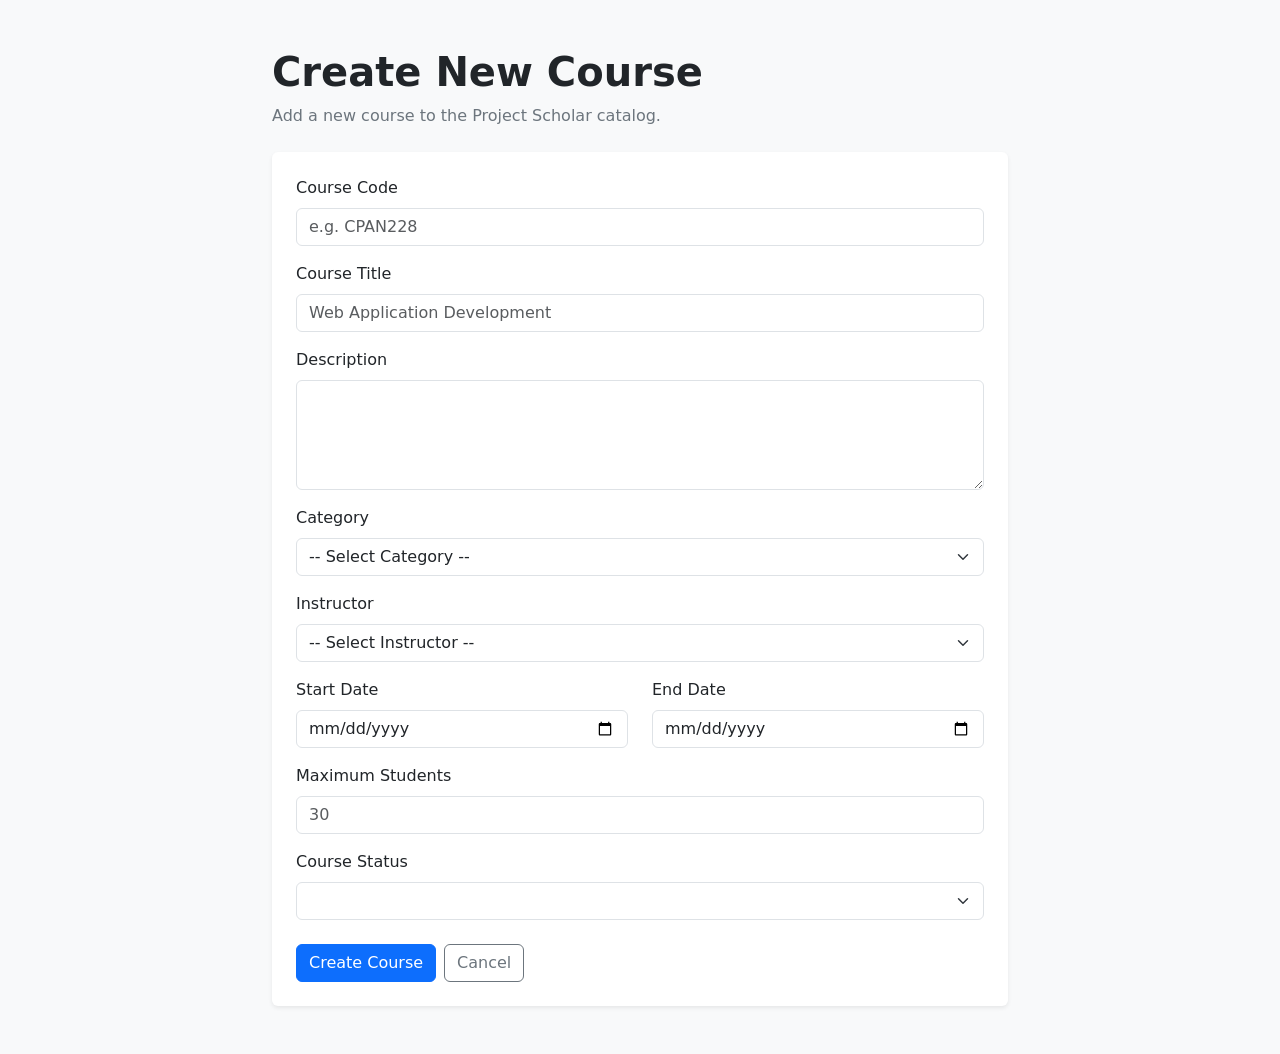
==== src/main/resources/templates/create-course.html @ 1fd035cf "Add course creation form with Thymeleaf and validation" ====
<!DOCTYPE html>
<html lang="en" xmlns:th="http://www.thymeleaf.org">

<head>
    <meta charset="UTF-8">
    <meta name="viewport"
          content="width=device-width, initial-scale=1.0">

    <title th:text="${pageTitle}">Create Course</title>

    <link href="https://cdn.jsdelivr.net/npm/bootstrap@5.3.3/dist/css/bootstrap.min.css"
          rel="stylesheet">
</head>

<body class="bg-light">

    <main class="container py-5">

        <div class="row justify-content-center">
            <div class="col-lg-8">

                <div class="mb-4">
                    <h1 class="fw-bold">Create New Course</h1>
                    <p class="text-secondary">
                        Add a new course to the Project Scholar catalog.
                    </p>
                </div>

                <div class="card shadow-sm border-0">
                    <div class="card-body p-4">

                        <form th:action="@{/courses}"
                              th:object="${courseForm}"
                              method="post"
                              novalidate>

                            <!-- Course Code -->
                            <div class="mb-3">
                                <label class="form-label"
                                       for="courseCode">
                                    Course Code
                                </label>

                                <input type="text"
                                       class="form-control"
                                       th:field="*{courseCode}"
                                       th:errorclass="is-invalid"
                                       placeholder="e.g. CPAN228">

                                <div class="invalid-feedback"
                                     th:errors="*{courseCode}">
                                </div>
                            </div>

                            <!-- Course Title -->
                            <div class="mb-3">
                                <label class="form-label"
                                       for="title">
                                    Course Title
                                </label>

                                <input type="text"
                                       class="form-control"
                                       th:field="*{title}"
                                       th:errorclass="is-invalid"
                                       placeholder="Web Application Development">

                                <div class="invalid-feedback"
                                     th:errors="*{title}">
                                </div>
                            </div>

                            <!-- Description -->
                            <div class="mb-3">
                                <label class="form-label"
                                       for="description">
                                    Description
                                </label>

                                <textarea class="form-control"
                                          th:field="*{description}"
                                          th:errorclass="is-invalid"
                                          rows="4"
                                          placeholder="What will students learn?">
                                </textarea>

                                <div class="invalid-feedback"
                                     th:errors="*{description}">
                                </div>
                            </div>

                            <!-- Category -->
                            <div class="mb-3">
                                <label class="form-label"
                                       for="category">
                                    Category
                                </label>

                                <select class="form-select"
                                        th:field="*{category}"
                                        th:errorclass="is-invalid">

                                    <option value="">
                                        -- Select Category --
                                    </option>
                                    <option value="Programming">Programming</option>
                                    <option value="Mathematics">Mathematics</option>
                                    <option value="Science">Science</option>
                                    <option value="Business">Business</option>
                                    <option value="Languages">Languages</option>

                                </select>

                                <div class="invalid-feedback"
                                     th:errors="*{category}">
                                </div>
                            </div>

                            <!-- Instructor -->
                            <div class="mb-3">
                                <label class="form-label"
                                       for="instructorId">
                                    Instructor
                                </label>

                                <select class="form-select"
                                        th:field="*{instructorId}"
                                        th:errorclass="is-invalid">

                                    <option value="">
                                        -- Select Instructor --
                                    </option>

                                    <option th:each="instructor : ${instructors}"
                                            th:value="${instructor.instructorId}"
                                            th:text="${instructor.firstName + ' ' + instructor.lastName}">
                                    </option>

                                </select>

                                <div class="invalid-feedback"
                                     th:errors="*{instructorId}">
                                </div>
                            </div>

                            <!-- Start and End Dates -->
                            <div class="row">

                                <div class="col-md-6 mb-3">
                                    <label class="form-label"
                                           for="startDate">
                                        Start Date
                                    </label>

                                    <input type="date"
                                           class="form-control"
                                           th:field="*{startDate}"
                                           th:errorclass="is-invalid">

                                    <div class="invalid-feedback"
                                         th:errors="*{startDate}">
                                    </div>
                                </div>

                                <div class="col-md-6 mb-3">
                                    <label class="form-label"
                                           for="endDate">
                                        End Date
                                    </label>

                                    <input type="date"
                                           class="form-control"
                                           th:field="*{endDate}"
                                           th:errorclass="is-invalid">

                                    <div class="invalid-feedback"
                                         th:errors="*{endDate}">
                                    </div>
                                </div>

                            </div>

                            <!-- Maximum Students -->
                            <div class="mb-3">
                                <label class="form-label"
                                       for="maxStudents">
                                    Maximum Students
                                </label>

                                <input type="number"
                                       class="form-control"
                                       th:field="*{maxStudents}"
                                       th:errorclass="is-invalid"
                                       min="1"
                                       placeholder="30">

                                <div class="invalid-feedback"
                                     th:errors="*{maxStudents}">
                                </div>
                            </div>

                            <!-- Course Status  -->
                            <div class="mb-4">
                                <label class="form-label"
                                       for="status">
                                    Course Status
                                </label>

                                <select class="form-select"
                                        th:field="*{status}"
                                        th:errorclass="is-invalid">

                                    <option th:each="statusOption : ${statuses}"
                                            th:value="${statusOption}"
                                            th:text="${statusOption}">
                                    </option>

                                </select>

                                <div class="invalid-feedback"
                                     th:errors="*{status}">
                                </div>
                            </div>

                            <div class="d-flex gap-2">
                                <button type="submit"
                                        class="btn btn-primary">
                                    Create Course
                                </button>

                                <a th:href="@{/courses}"
                                   class="btn btn-outline-secondary">
                                    Cancel
                                </a>
                            </div>

                        </form>

                    </div>
                </div>

            </div>
        </div>

    </main>

    <script src="https://cdn.jsdelivr.net/npm/bootstrap@5.3.3/dist/js/bootstrap.bundle.min.js"></script>

</body>
</html>
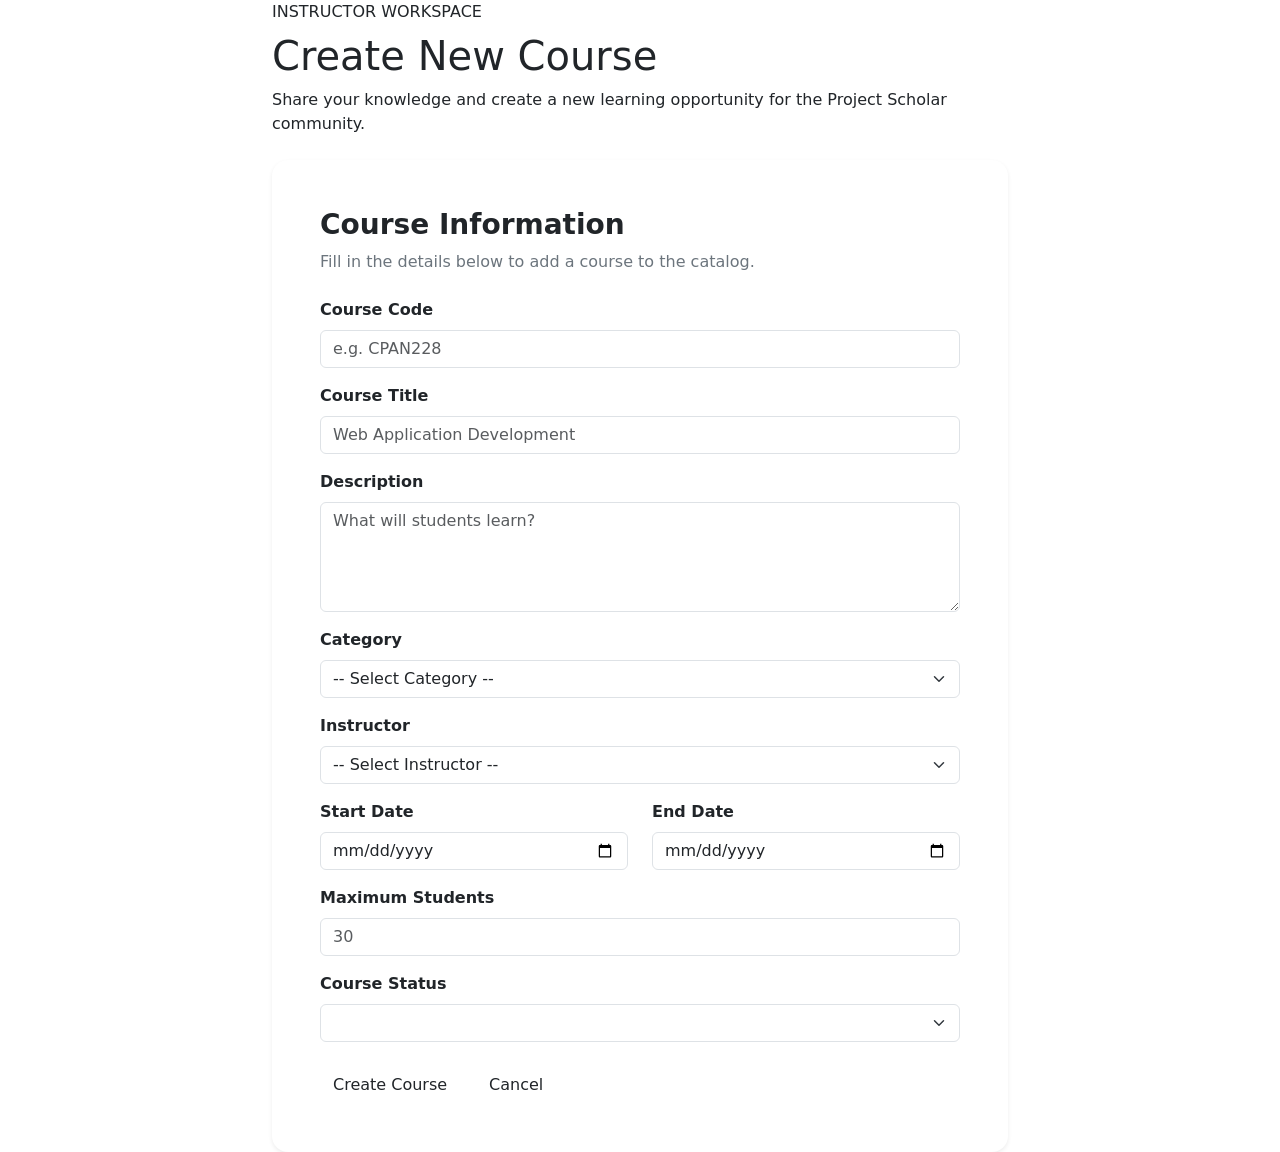
==== commit 3dc8a853: "Align course creation page with shared site design" ====
--- a/src/main/resources/templates/create-course.html
+++ b/src/main/resources/templates/create-course.html
@@ -9,243 +9,302 @@
 
     <title th:text="${pageTitle}">Create Course</title>
 
-    <link href="https://cdn.jsdelivr.net/npm/bootstrap@5.3.3/dist/css/bootstrap.min.css"
-          rel="stylesheet">
+    <!-- Bootstrap -->
+    <link
+        href="https://cdn.jsdelivr.net/npm/bootstrap@5.3.3/dist/css/bootstrap.min.css"
+        rel="stylesheet">
+
+    <!-- Shared Project Scholar stylesheet -->
+    <link rel="stylesheet" th:href="@{/css/style.css}">
 </head>
 
-<body class="bg-light">
-
-    <main class="container py-5">
-
-        <div class="row justify-content-center">
-            <div class="col-lg-8">
-
-                <div class="mb-4">
-                    <h1 class="fw-bold">Create New Course</h1>
-                    <p class="text-secondary">
-                        Add a new course to the Project Scholar catalog.
-                    </p>
-                </div>
-
-                <div class="card shadow-sm border-0">
-                    <div class="card-body p-4">
-
-                        <form th:action="@{/courses}"
-                              th:object="${courseForm}"
-                              method="post"
-                              novalidate>
-
-                            <!-- Course Code -->
-                            <div class="mb-3">
-                                <label class="form-label"
-                                       for="courseCode">
-                                    Course Code
-                                </label>
-
-                                <input type="text"
-                                       class="form-control"
-                                       th:field="*{courseCode}"
-                                       th:errorclass="is-invalid"
-                                       placeholder="e.g. CPAN228">
-
-                                <div class="invalid-feedback"
-                                     th:errors="*{courseCode}">
-                                </div>
+<body>
+
+    <!-- Shared Navbar -->
+    <div th:replace="~{fragments/navbar :: navbar}"></div>
+
+    <main>
+        <section class="section-padding">
+            <div class="container">
+
+                <div class="row justify-content-center">
+                    <div class="col-lg-8">
+
+                        <!-- Page Heading -->
+                        <div class="mb-4">
+
+                            <span class="section-label">
+                                INSTRUCTOR WORKSPACE
+                            </span>
+
+                            <h1 class="section-title mt-2">
+                                Create New Course
+                            </h1>
+
+                            <p class="section-description">
+                                Share your knowledge and create
+                                a new learning opportunity for
+                                the Project Scholar community.
+                            </p>
+
+                        </div>
+
+                        <!-- Course Creation Form -->
+                        <div class="card shadow-sm border-0 rounded-4">
+                            <div class="card-body p-4 p-md-5">
+
+                                <h3 class="fw-bold mb-2">
+                                    Course Information
+                                </h3>
+
+                                <p class="text-secondary mb-4">
+                                    Fill in the details below to
+                                    add a course to the catalog.
+                                </p>
+
+                                <form th:action="@{/courses}"
+                                      th:object="${courseForm}"
+                                      method="post"
+                                      novalidate>
+
+                                    <!-- Course Code -->
+                                    <div class="mb-3">
+                                        <label class="form-label fw-semibold"
+                                               for="courseCode">
+                                            Course Code
+                                        </label>
+
+                                        <input type="text"
+                                               class="form-control"
+                                               th:field="*{courseCode}"
+                                               th:errorclass="is-invalid"
+                                               placeholder="e.g. CPAN228">
+
+                                        <div class="invalid-feedback"
+                                             th:errors="*{courseCode}">
+                                        </div>
+                                    </div>
+
+                                    <!-- Course Title -->
+                                    <div class="mb-3">
+                                        <label class="form-label fw-semibold"
+                                               for="title">
+                                            Course Title
+                                        </label>
+
+                                        <input type="text"
+                                               class="form-control"
+                                               th:field="*{title}"
+                                               th:errorclass="is-invalid"
+                                               placeholder="Web Application Development">
+
+                                        <div class="invalid-feedback"
+                                             th:errors="*{title}">
+                                        </div>
+                                    </div>
+
+                                    <!-- Description -->
+                                    <div class="mb-3">
+                                        <label class="form-label fw-semibold"
+                                               for="description">
+                                            Description
+                                        </label>
+
+                                        <textarea class="form-control"
+                                                  th:field="*{description}"
+                                                  th:errorclass="is-invalid"
+                                                  rows="4"
+                                                  placeholder="What will students learn?"></textarea>
+
+                                        <div class="invalid-feedback"
+                                             th:errors="*{description}">
+                                        </div>
+                                    </div>
+
+                                    <!-- Category -->
+                                    <div class="mb-3">
+                                        <label class="form-label fw-semibold"
+                                               for="category">
+                                            Category
+                                        </label>
+
+                                        <select class="form-select"
+                                                th:field="*{category}"
+                                                th:errorclass="is-invalid">
+
+                                            <option value="">
+                                                -- Select Category --
+                                            </option>
+
+                                            <option value="Programming">
+                                                Programming
+                                            </option>
+
+                                            <option value="Mathematics">
+                                                Mathematics
+                                            </option>
+
+                                            <option value="Science">
+                                                Science
+                                            </option>
+
+                                            <option value="Business">
+                                                Business
+                                            </option>
+
+                                            <option value="Languages">
+                                                Languages
+                                            </option>
+
+                                        </select>
+
+                                        <div class="invalid-feedback"
+                                             th:errors="*{category}">
+                                        </div>
+                                    </div>
+
+                                    <!-- Instructor -->
+                                    <div class="mb-3">
+                                        <label class="form-label fw-semibold"
+                                               for="instructorId">
+                                            Instructor
+                                        </label>
+
+                                        <select class="form-select"
+                                                th:field="*{instructorId}"
+                                                th:errorclass="is-invalid">
+
+                                            <option value="">
+                                                -- Select Instructor --
+                                            </option>
+
+                                            <option
+                                                th:each="instructor : ${instructors}"
+                                                th:value="${instructor.instructorId}"
+                                                th:text="${instructor.firstName + ' ' + instructor.lastName}">
+                                            </option>
+
+                                        </select>
+
+                                        <div class="invalid-feedback"
+                                             th:errors="*{instructorId}">
+                                        </div>
+                                    </div>
+
+                                    <!-- Start and End Dates -->
+                                    <div class="row">
+
+                                        <div class="col-md-6 mb-3">
+                                            <label class="form-label fw-semibold"
+                                                   for="startDate">
+                                                Start Date
+                                            </label>
+
+                                            <input type="date"
+                                                   class="form-control"
+                                                   th:field="*{startDate}"
+                                                   th:errorclass="is-invalid">
+
+                                            <div class="invalid-feedback"
+                                                 th:errors="*{startDate}">
+                                            </div>
+                                        </div>
+
+                                        <div class="col-md-6 mb-3">
+                                            <label class="form-label fw-semibold"
+                                                   for="endDate">
+                                                End Date
+                                            </label>
+
+                                            <input type="date"
+                                                   class="form-control"
+                                                   th:field="*{endDate}"
+                                                   th:errorclass="is-invalid">
+
+                                            <div class="invalid-feedback"
+                                                 th:errors="*{endDate}">
+                                            </div>
+                                        </div>
+
+                                    </div>
+
+                                    <!-- Maximum Students -->
+                                    <div class="mb-3">
+                                        <label class="form-label fw-semibold"
+                                               for="maxStudents">
+                                            Maximum Students
+                                        </label>
+
+                                        <input type="number"
+                                               class="form-control"
+                                               th:field="*{maxStudents}"
+                                               th:errorclass="is-invalid"
+                                               min="1"
+                                               placeholder="30">
+
+                                        <div class="invalid-feedback"
+                                             th:errors="*{maxStudents}">
+                                        </div>
+                                    </div>
+
+                                    <!-- Course Status -->
+                                    <div class="mb-4">
+                                        <label class="form-label fw-semibold"
+                                               for="status">
+                                            Course Status
+                                        </label>
+
+                                        <select class="form-select"
+                                                th:field="*{status}"
+                                                th:errorclass="is-invalid">
+
+                                            <option
+                                                th:each="statusOption : ${statuses}"
+                                                th:value="${statusOption}"
+                                                th:text="${statusOption}">
+                                            </option>
+
+                                        </select>
+
+                                        <div class="invalid-feedback"
+                                             th:errors="*{status}">
+                                        </div>
+                                    </div>
+
+                                    <!-- Form Actions -->
+                                    <div class="d-flex flex-wrap gap-3 mt-4">
+
+                                        <button type="submit"
+                                                class="btn btn-primary-custom">
+                                            Create Course
+                                        </button>
+
+                                        <a th:href="@{/catalog}"
+                                           class="btn btn-outline-custom">
+                                            Cancel
+                                        </a>
+
+                                    </div>
+
+                                </form>
+
                             </div>
-
-                            <!-- Course Title -->
-                            <div class="mb-3">
-                                <label class="form-label"
-                                       for="title">
-                                    Course Title
-                                </label>
-
-                                <input type="text"
-                                       class="form-control"
-                                       th:field="*{title}"
-                                       th:errorclass="is-invalid"
-                                       placeholder="Web Application Development">
-
-                                <div class="invalid-feedback"
-                                     th:errors="*{title}">
-                                </div>
-                            </div>
-
-                            <!-- Description -->
-                            <div class="mb-3">
-                                <label class="form-label"
-                                       for="description">
-                                    Description
-                                </label>
-
-                                <textarea class="form-control"
-                                          th:field="*{description}"
-                                          th:errorclass="is-invalid"
-                                          rows="4"
-                                          placeholder="What will students learn?">
-                                </textarea>
-
-                                <div class="invalid-feedback"
-                                     th:errors="*{description}">
-                                </div>
-                            </div>
-
-                            <!-- Category -->
-                            <div class="mb-3">
-                                <label class="form-label"
-                                       for="category">
-                                    Category
-                                </label>
-
-                                <select class="form-select"
-                                        th:field="*{category}"
-                                        th:errorclass="is-invalid">
-
-                                    <option value="">
-                                        -- Select Category --
-                                    </option>
-                                    <option value="Programming">Programming</option>
-                                    <option value="Mathematics">Mathematics</option>
-                                    <option value="Science">Science</option>
-                                    <option value="Business">Business</option>
-                                    <option value="Languages">Languages</option>
-
-                                </select>
-
-                                <div class="invalid-feedback"
-                                     th:errors="*{category}">
-                                </div>
-                            </div>
-
-                            <!-- Instructor -->
-                            <div class="mb-3">
-                                <label class="form-label"
-                                       for="instructorId">
-                                    Instructor
-                                </label>
-
-                                <select class="form-select"
-                                        th:field="*{instructorId}"
-                                        th:errorclass="is-invalid">
-
-                                    <option value="">
-                                        -- Select Instructor --
-                                    </option>
-
-                                    <option th:each="instructor : ${instructors}"
-                                            th:value="${instructor.instructorId}"
-                                            th:text="${instructor.firstName + ' ' + instructor.lastName}">
-                                    </option>
-
-                                </select>
-
-                                <div class="invalid-feedback"
-                                     th:errors="*{instructorId}">
-                                </div>
-                            </div>
-
-                            <!-- Start and End Dates -->
-                            <div class="row">
-
-                                <div class="col-md-6 mb-3">
-                                    <label class="form-label"
-                                           for="startDate">
-                                        Start Date
-                                    </label>
-
-                                    <input type="date"
-                                           class="form-control"
-                                           th:field="*{startDate}"
-                                           th:errorclass="is-invalid">
-
-                                    <div class="invalid-feedback"
-                                         th:errors="*{startDate}">
-                                    </div>
-                                </div>
-
-                                <div class="col-md-6 mb-3">
-                                    <label class="form-label"
-                                           for="endDate">
-                                        End Date
-                                    </label>
-
-                                    <input type="date"
-                                           class="form-control"
-                                           th:field="*{endDate}"
-                                           th:errorclass="is-invalid">
-
-                                    <div class="invalid-feedback"
-                                         th:errors="*{endDate}">
-                                    </div>
-                                </div>
-
-                            </div>
-
-                            <!-- Maximum Students -->
-                            <div class="mb-3">
-                                <label class="form-label"
-                                       for="maxStudents">
-                                    Maximum Students
-                                </label>
-
-                                <input type="number"
-                                       class="form-control"
-                                       th:field="*{maxStudents}"
-                                       th:errorclass="is-invalid"
-                                       min="1"
-                                       placeholder="30">
-
-                                <div class="invalid-feedback"
-                                     th:errors="*{maxStudents}">
-                                </div>
-                            </div>
-
-                            <!-- Course Status  -->
-                            <div class="mb-4">
-                                <label class="form-label"
-                                       for="status">
-                                    Course Status
-                                </label>
-
-                                <select class="form-select"
-                                        th:field="*{status}"
-                                        th:errorclass="is-invalid">
-
-                                    <option th:each="statusOption : ${statuses}"
-                                            th:value="${statusOption}"
-                                            th:text="${statusOption}">
-                                    </option>
-
-                                </select>
-
-                                <div class="invalid-feedback"
-                                     th:errors="*{status}">
-                                </div>
-                            </div>
-
-                            <div class="d-flex gap-2">
-                                <button type="submit"
-                                        class="btn btn-primary">
-                                    Create Course
-                                </button>
-
-                                <a th:href="@{/courses}"
-                                   class="btn btn-outline-secondary">
-                                    Cancel
-                                </a>
-                            </div>
-
-                        </form>
+                        </div>
 
                     </div>
                 </div>
 
             </div>
-        </div>
-
+        </section>
     </main>
 
-    <script src="https://cdn.jsdelivr.net/npm/bootstrap@5.3.3/dist/js/bootstrap.bundle.min.js"></script>
+    <!-- Shared Footer -->
+    <div th:replace="~{fragments/footer :: footer}"></div>
+
+    <!-- Bootstrap JS -->
+    <script
+        src="https://cdn.jsdelivr.net/npm/bootstrap@5.3.3/dist/js/bootstrap.bundle.min.js">
+    </script>
 
 </body>
 </html>
